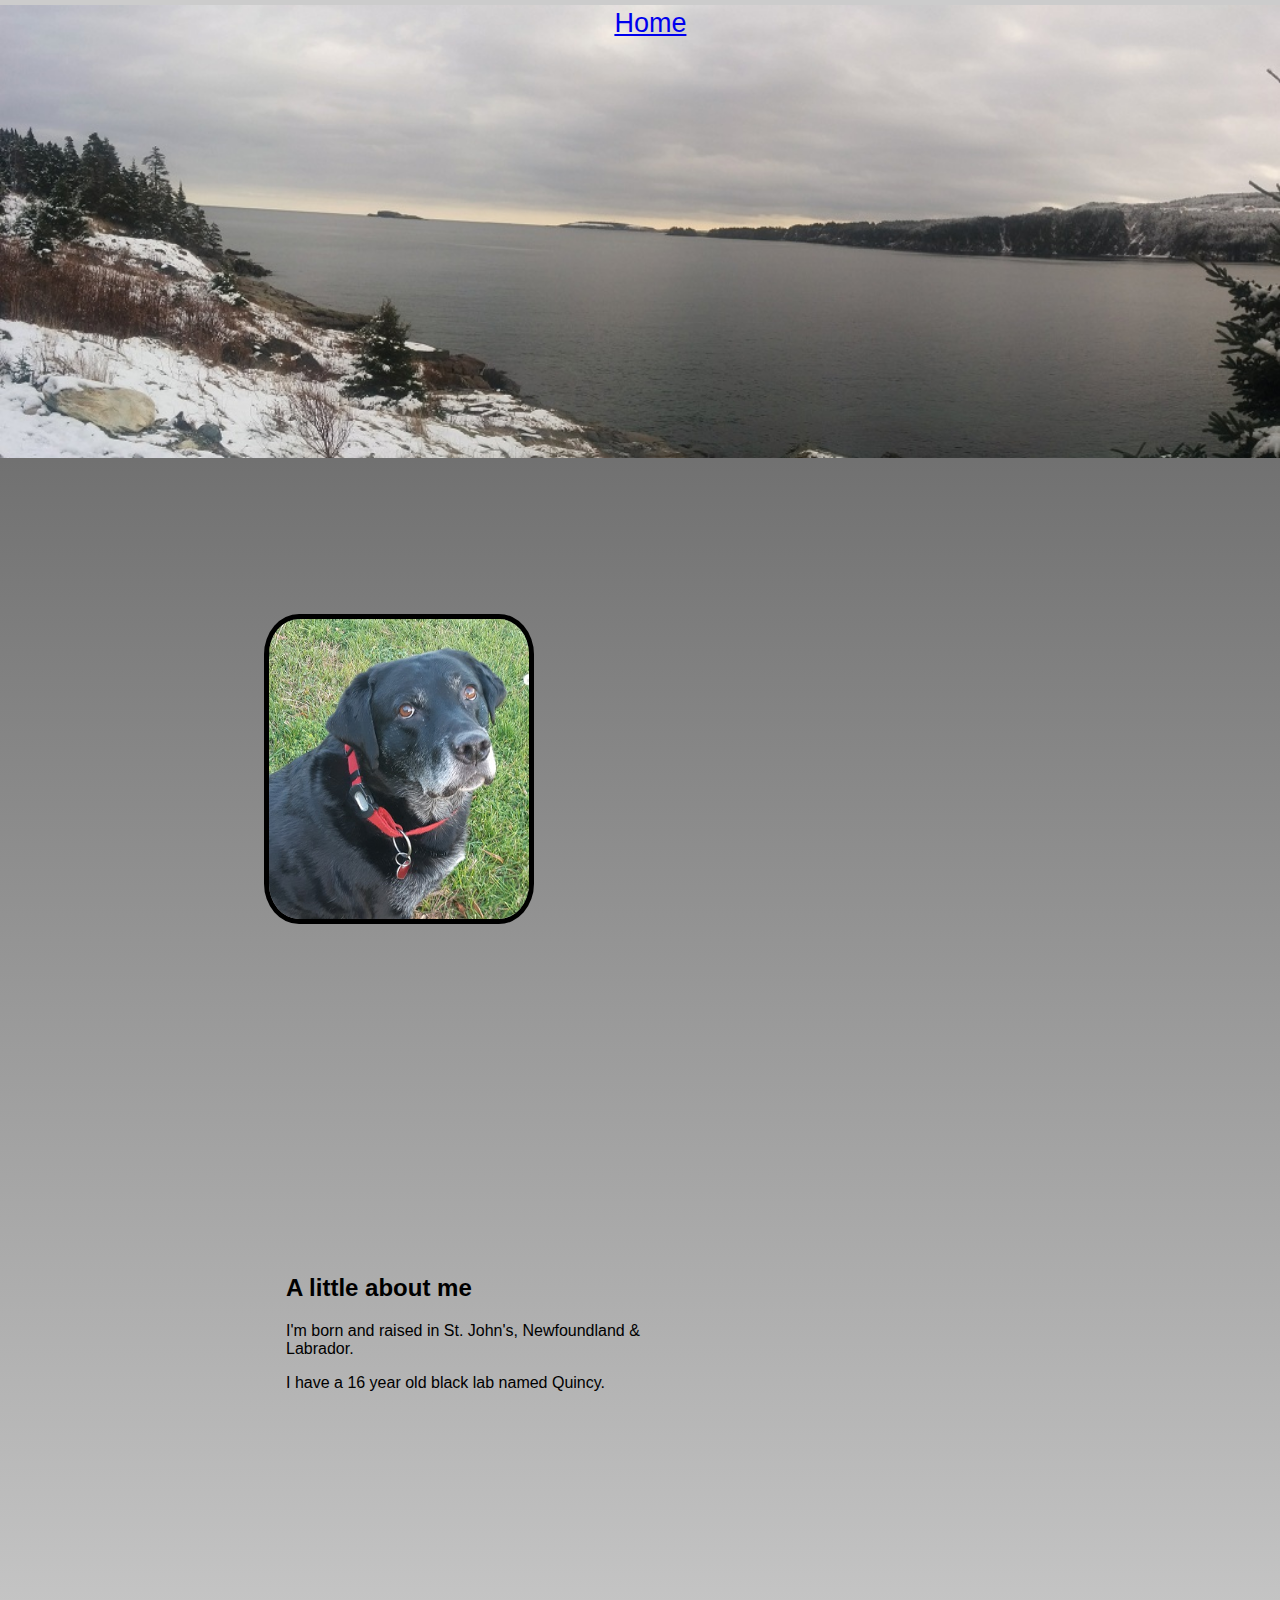
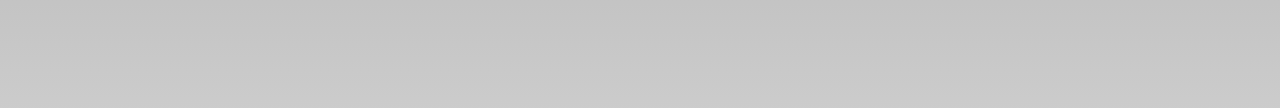
==== about.html @ ee264156 "." ====
<html lang="en">
<head>
    <meta charset="UTF-8">
    <meta http-equiv="X-UA-Compatible" content="IE=edge">
    <meta name="viewport" content="width=device-width, initial-scale=1.0">
    <title>Document</title>
    <link rel="stylesheet" href="styles.css">
    <link rel="stylesheet" href="https://cdnjs.cloudflare.com/ajax/libs/font-awesome/6.2.0/css/all.min.css">
</head>
<body>
    <div class="link">
    <a href="index.html">Home</a>
</div>
    <div id="Quincy">
        <img src="img/qdog.jpg" id="img3"/>
    </div>
    <div class="about">
            <h2>A little about me</h2>
            <p>I'm born and raised in St. John's, Newfoundland & Labrador.</p>
            <p>I have a 16 year old black lab named Quincy.</p>
        </div>
    </body>
</html>
---- styles.css ----
.link{
    font-size: 27px;
    text-align: center;
    border-top: #b8b8b8;
    position: absolute;
    top: 8px;
    left: 48%;
  }
  body {
    padding: 10%;
    background: #cccccc;
    font-family: Arial, Helvetica, sans-serif;
    padding: 20%;
    background-image: url('img/calvert.jpg'), linear-gradient(to top, rgba(255,0,0,0), rgb(80, 80, 80));
    background-repeat: no-repeat;
    background-position: center 5px; 
    background-size: 100%;
  }
  #img2 {  
    border: 5px solid rgb(0, 0, 0);
    border-radius: 13%;  
    max-height: 300px;
    max-width: 300px;
  } 
  #img3 {  
    margin-top: 350px;
    border: 5px solid rgb(0, 0, 0);
    border-radius: 13%;  
    max-height: 300px;
    max-width: 300px;
    float: left;
  }
  .container {
    margin: 0 auto;
    max-width: 70rem;
    width: 80%;
    padding-left: 2rem;
    padding-right: 2rem;
    
  }
  .center {
    margin-left: auto;
    margin-right: auto;
    max-height: 30px;
    max-width: 30px;
  }
  .intro {
    text-align: center;
    margin-left: auto;
    margin-right: auto;
    width: 25em;
  }
  .about{
    float: right;
    padding-top: 330px;
    padding-right: 330px;
    width: 25em;
    padding-bottom: 300px;
  }
  h1{
    font-size: 40px;
    color:rgb(7, 10, 31);
    text-align:center;
    padding-top: 40px;
  }
  li{
    list-style: none;
    margin: 10px 30px;
    display: inline-block;
    font-size: 20px;
    padding: 20px 20px;
    color: rgb(0, 0, 0);
    border: 1px solid rgb(0, 0, 0);
    border-radius : 50%;
    transition: .5s;
  }
  .wrapper{    
    text-align: center;
  }
  .media{
    padding-right: 23px;
  }
  li:hover {
    color: #6e0000;
    border: 1px solid #810000;
    transition: .5s;
  }
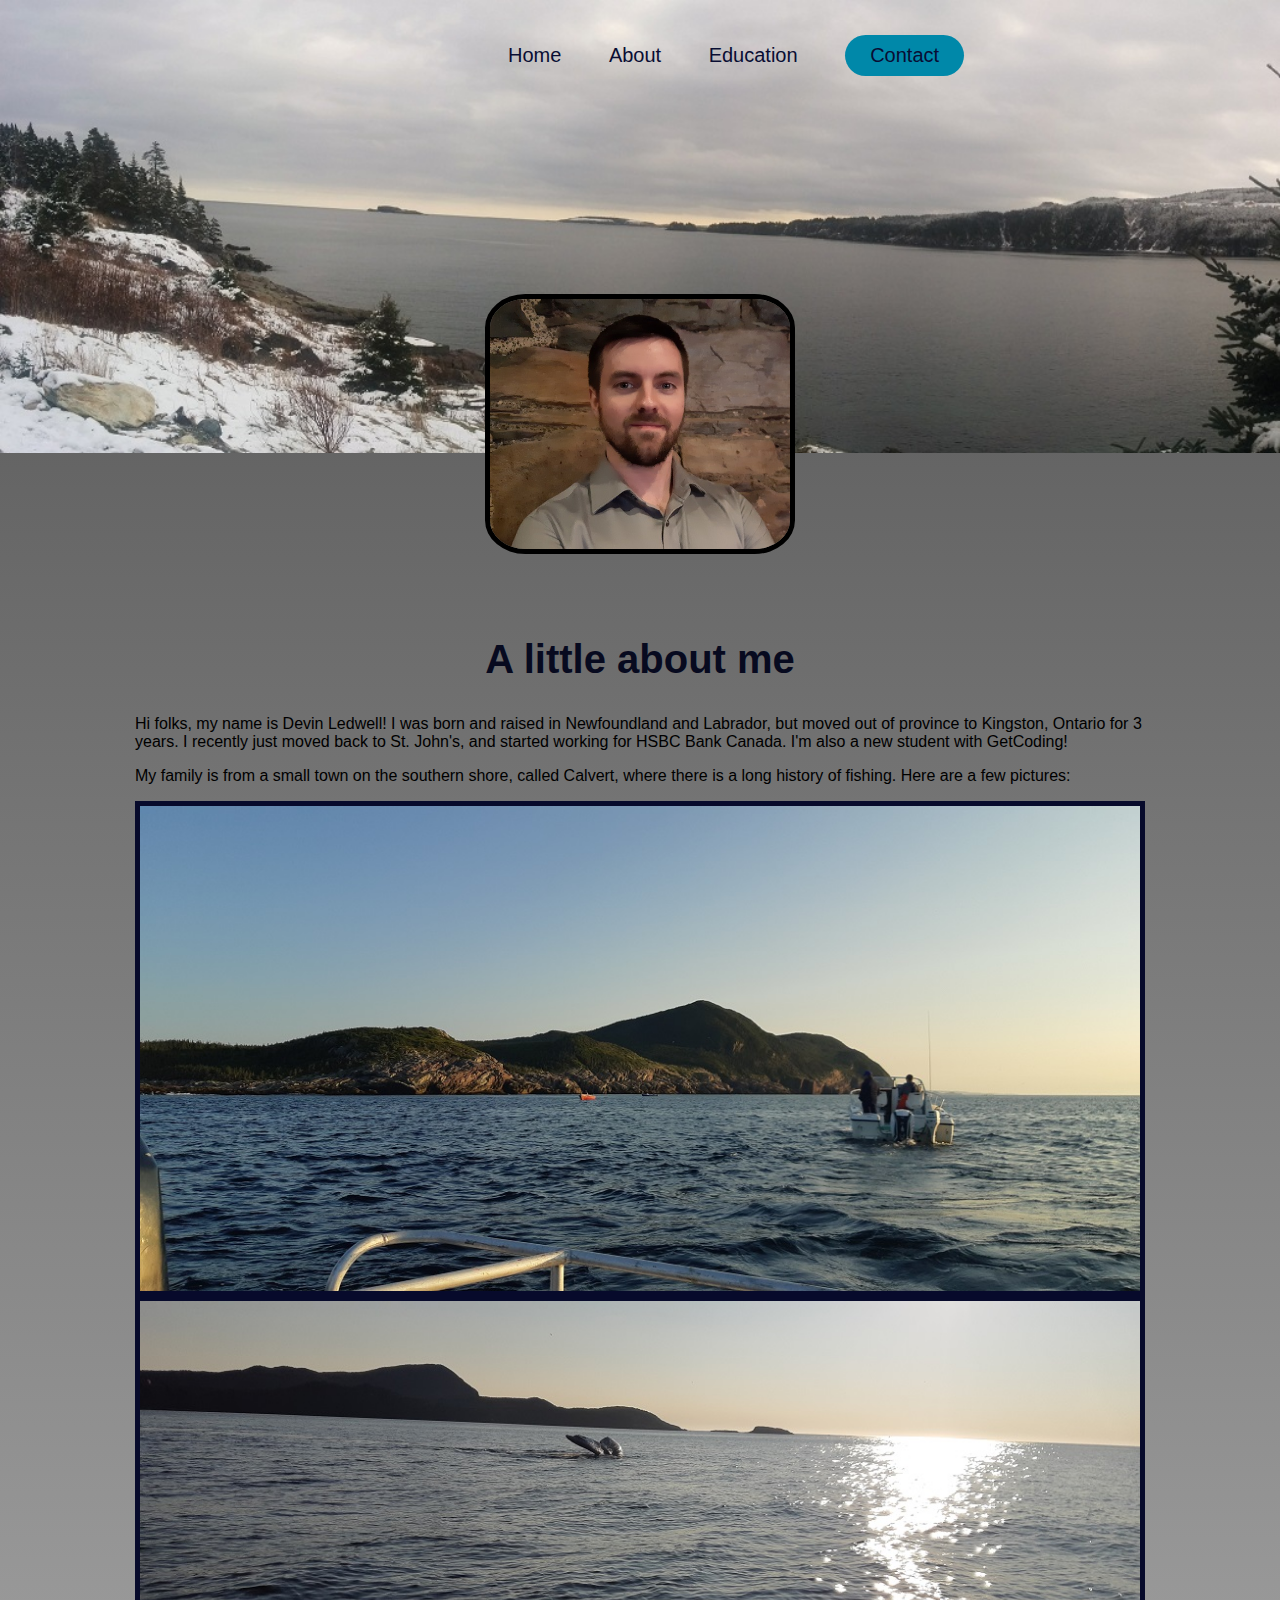
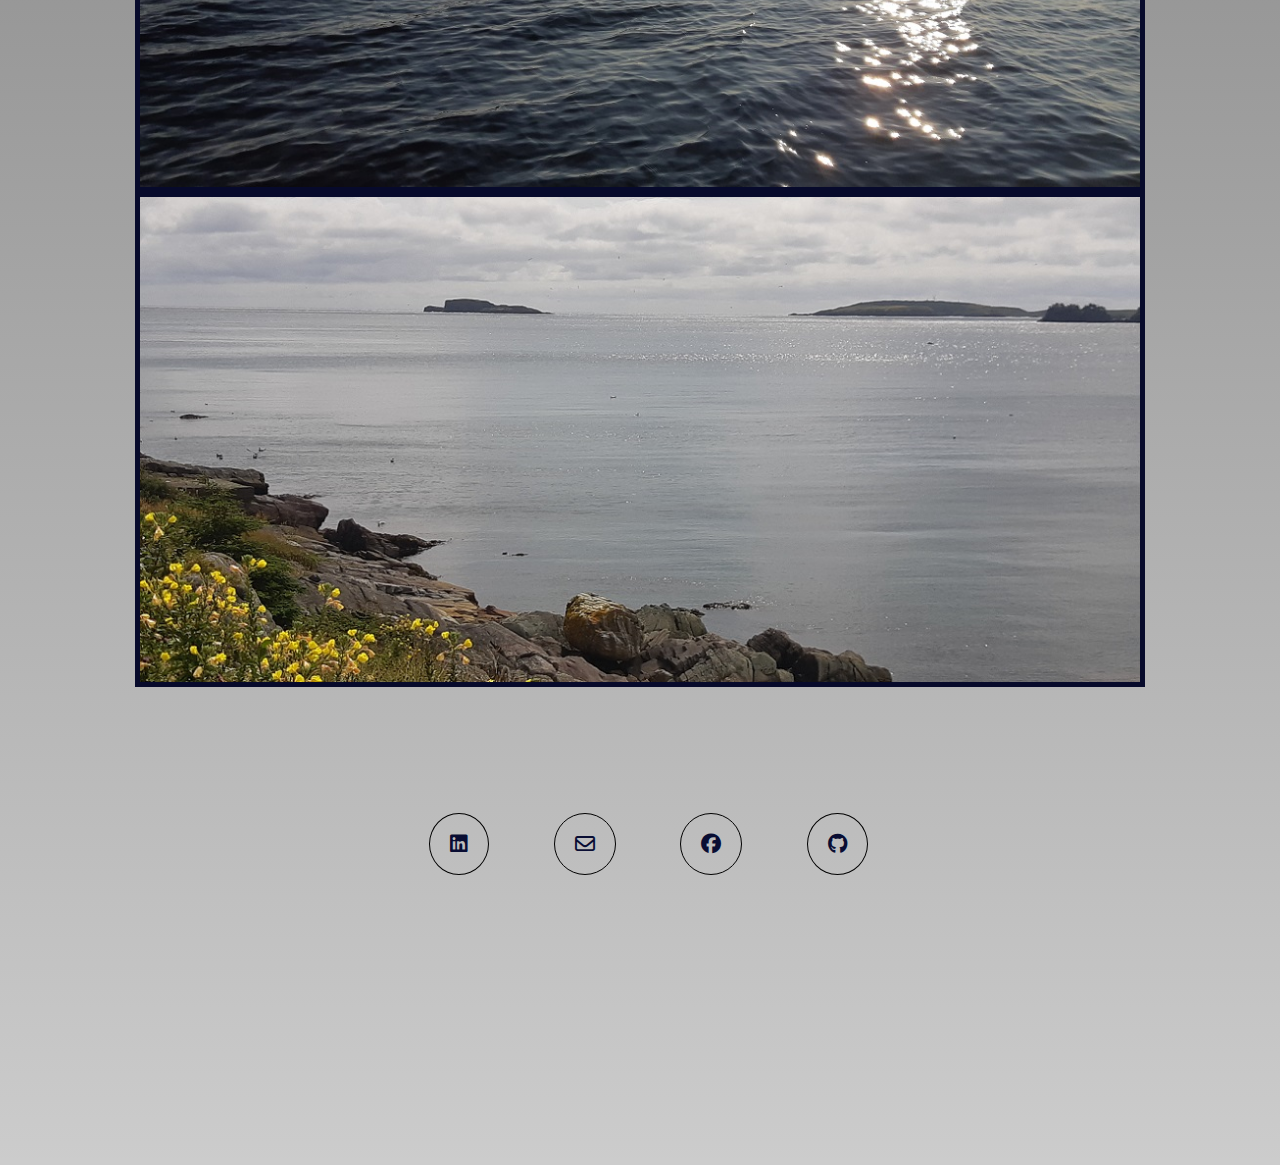
==== commit 2c276431: "." ====
--- a/about.html
+++ b/about.html
@@ -7,17 +7,40 @@
     <link rel="stylesheet" href="styles.css">
     <link rel="stylesheet" href="https://cdnjs.cloudflare.com/ajax/libs/font-awesome/6.2.0/css/all.min.css">
 </head>
-<body>
-    <div class="link">
-    <a href="index.html">Home</a>
-</div>
+    <header>
+        <nav>
+            <ul class="nav_links">
+                <li><a href="index.html">Home</a></li>
+                <li><a href="about.html">About</a></li>
+                <li><a href="education.html">Education</a></li>
+                <li><a class="cta" href="mailto:devinledwell@gmail.com?"><button>Contact</button></a></li>
+            </ul>    
+    </nav>
+    </header>
+    </nav>
     <div id="Quincy">
-        <img src="img/qdog.jpg" id="img3"/>
+        <img src="img/self2.jpg" id="img3"/>
+        <div id="Descrip">
+            <article>
+                <h2>A little about me</h2>
+                <p>Hi folks, my name is Devin Ledwell! I was born and raised in Newfoundland and Labrador, but moved out of province to Kingston, Ontario for 3 years.
+                    I recently just moved back to St. John's, and started working for HSBC Bank Canada. I'm also a new student with GetCoding!</p>
+                <p>My family is from a small town on the southern shore, called Calvert, where there is a long history of fishing. Here are a few pictures:</p>
+                <img src="img/calvert2.jpg" id="imgs4"/>
+                <img src="img/calvert3.jpg" id="imgs4"/>
+                <img src="img/calvert1.jpg" id="imgs4"/>
+            </article>
+        </div>
     </div>
-    <div class="about">
-            <h2>A little about me</h2>
-            <p>I'm born and raised in St. John's, Newfoundland & Labrador.</p>
-            <p>I have a 16 year old black lab named Quincy.</p>
+    <div class="wrapper">
+        <div class="media">
+            <ul class="ul_class2">
+                <li><a href="https://ca.linkedin.com/in/devin-ledwell-815330166" target="_blank"><alt="Open LinkedIn" class="center"><i class="fa-brands fa-linkedin"></i></a></li>
+                <li><a href="mailto:devinledwell@gmail.com?"><alt="Open Email" class="center"><i class="fa-regular fa-envelope"></i></a></li>
+                <li><a href="https://www.facebook.com/dledwell"><i class="fa-brands fa-facebook"></i></a></li>
+                <li><a href="https://github.com/DevinLed"><i class="fa-brands fa-github"></i></a></li>
+            </ul> 
         </div>
-    </body>
+    </div>
+</body>
 </html>--- a/styles.css
+++ b/styles.css
@@ -1,19 +1,54 @@
-  .link{
+  .nav_links{
     font-size: 27px;
     text-align: center;
-    border-top: #b8b8b8;
+    border-top: #9e9696;
     position: absolute;
     top: 8px;
-    left: 48%;
+    left: 35%;
+    list-style: none;
+  }
+  .nav_links li{
+    display: inline-block;
+    padding: 0px 20px;
+  }
+  .nav_links li a{
+    transition: all 0.3s ease 0s;
+  } 
+  .nav_links li a:hover{
+    color: #7ca3ad
+  }
+  .nav_links li, a, button{
+      align-items: center;
+      font-size: 20px;
+      font-weight: 500;
+      color: #090d33;
+      text-decoration: none;
+  }
+  button {
+    margin-right: auto;
+    padding: 9px 25px;
+    background-color: rgba(0,136,169,1);
+    border: none;
+    border-radius: 50px;
+    cursor: pointer;
+    transition: all 0.3s ease 0s;
+    
+  }
+  button:hover{
+    color: rgba(0, 31, 169, 0.9)
+  }
+  header{
+    display: flex;
+    justify-content: end;
+    align-items: center;
+    padding: 15px;
   }
   body {
-    padding: 10%;
     background: #cccccc;
     font-family: Arial, Helvetica, sans-serif;
     padding: 20%;
     background-image: url('img/calvert.jpg'), linear-gradient(to top, rgba(255,0,0,0), rgb(80, 80, 80));
     background-repeat: no-repeat;
-    background-position: center 5px; 
     background-size: 100%;
   }
   #img2 {  
@@ -22,13 +57,11 @@
     max-height: 300px;
     max-width: 300px;
   } 
-  #img3 {  
-    margin-top: 350px;
+  #img3 { 
     border: 5px solid rgb(0, 0, 0);
     border-radius: 13%;  
     max-height: 300px;
     max-width: 300px;
-    float: left;
   }
   .container {
     margin: 0 auto;
@@ -50,12 +83,35 @@
     margin-right: auto;
     width: 25em;
   }
-  .about{
-    float: right;
-    padding-top: 330px;
-    padding-right: 330px;
-    width: 25em;
-    padding-bottom: 300px;
+  #Quincy{
+    display:flex;
+    flex-direction: column;
+    align-items: center;
+    text-align: left;
+  }
+  #Descrip{
+    padding-top: 50px;
+  }
+  #imgs4{
+    image-resolution: 100%;
+    height: auto; 
+    width: auto; 
+    border: 5px solid rgb(7, 10, 43);
+    max-height: 1000px;
+    max-width: 1000px;
+  }
+  #imgs5{
+    position:relative;
+    image-resolution: 100%;
+    height: auto; 
+    width: auto; 
+    border: 5px solid rgb(7, 10, 43);
+    max-height: 1000px;
+    max-width: 1000px;
+  }
+  .Educ{
+    padding-top: 15rem;
+    text-align: center;
   }
   h1{
     font-size: 40px;
@@ -63,7 +119,12 @@
     text-align:center;
     padding-top: 40px;
   }
-  li{
+  h2{
+    font-size: 40px;
+    color:rgb(7, 10, 31);
+    text-align: center;
+  }
+  .ul_class2 li{
     list-style: none;
     margin: 10px 30px;
     display: inline-block;
@@ -76,11 +137,14 @@
   }
   .wrapper{    
     text-align: center;
+    padding-top: 100px;
+    bottom: 0;
   }
   .media{
     padding-right: 23px;
+    bottom: 0;
   }
-  li:hover {
+  .ul_class2 li:hover {
     color: #6e0000;
     border: 1px solid #810000;
     transition: .5s;
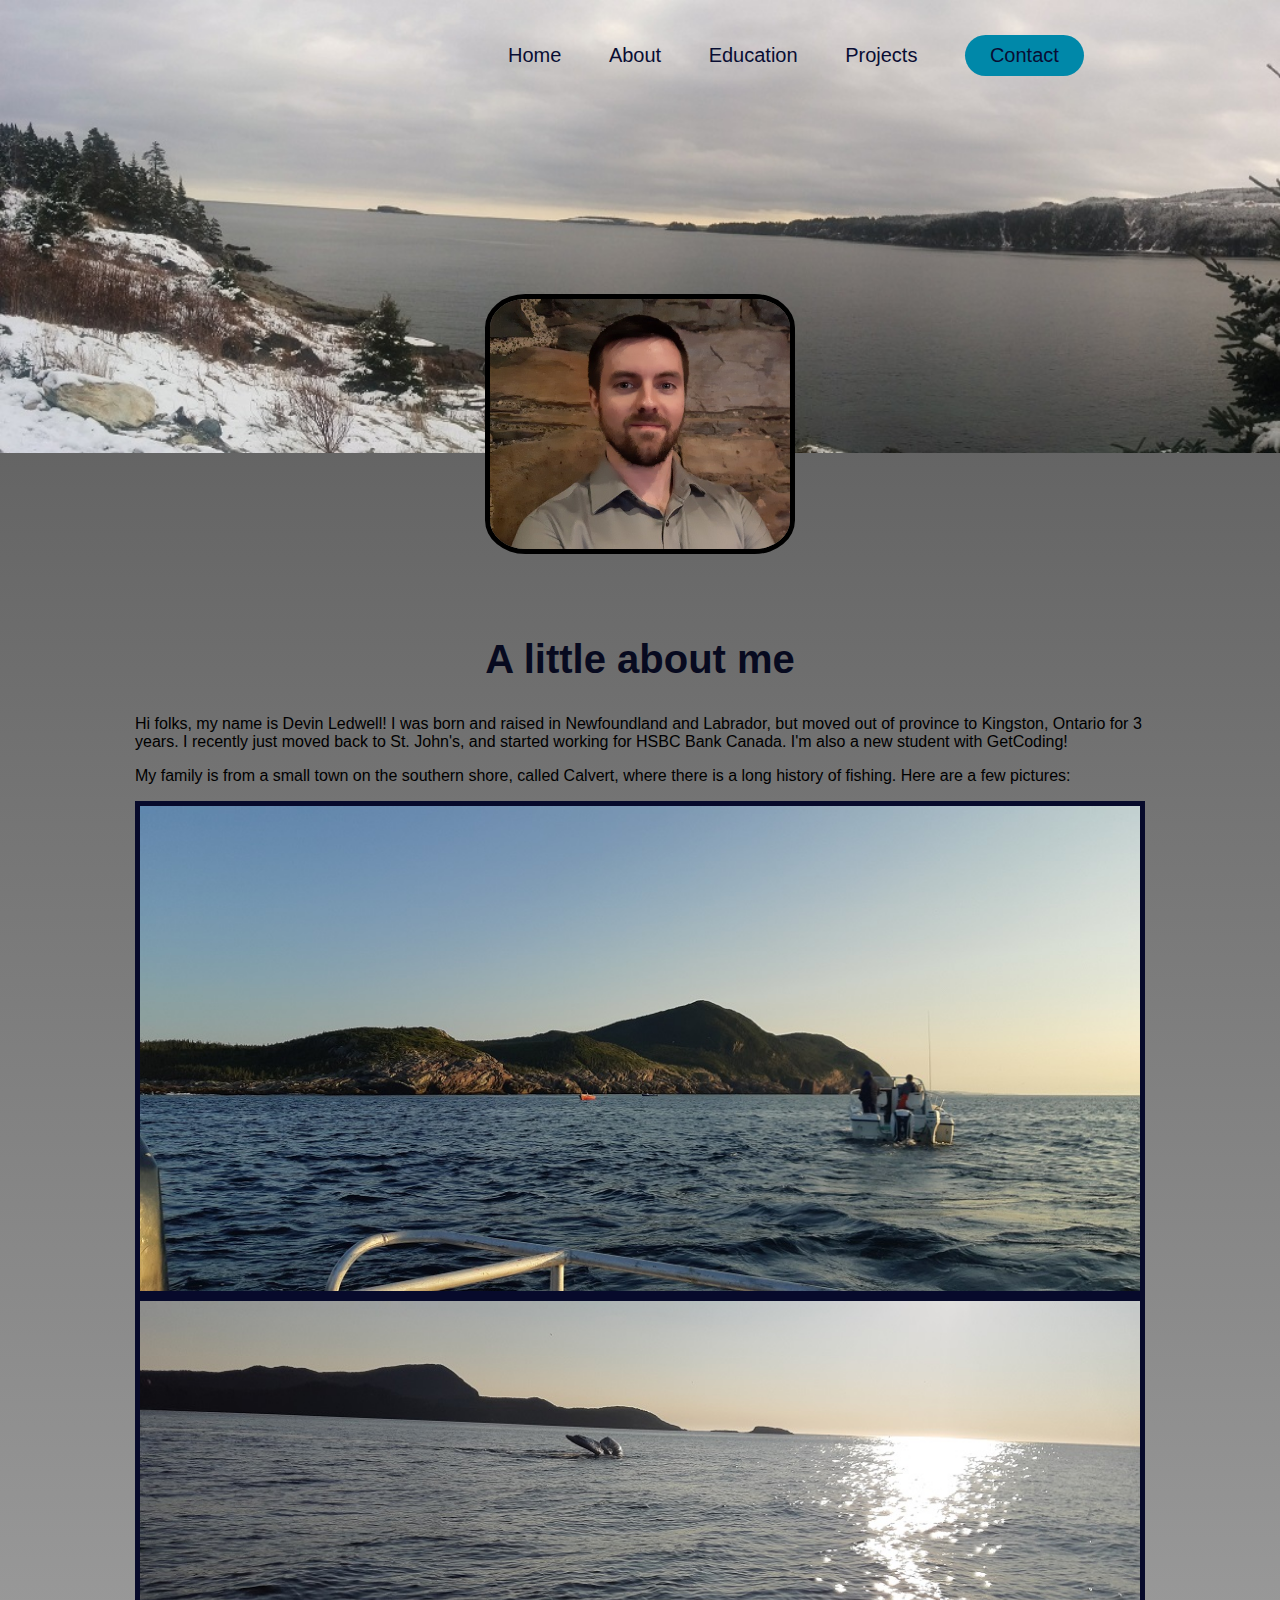
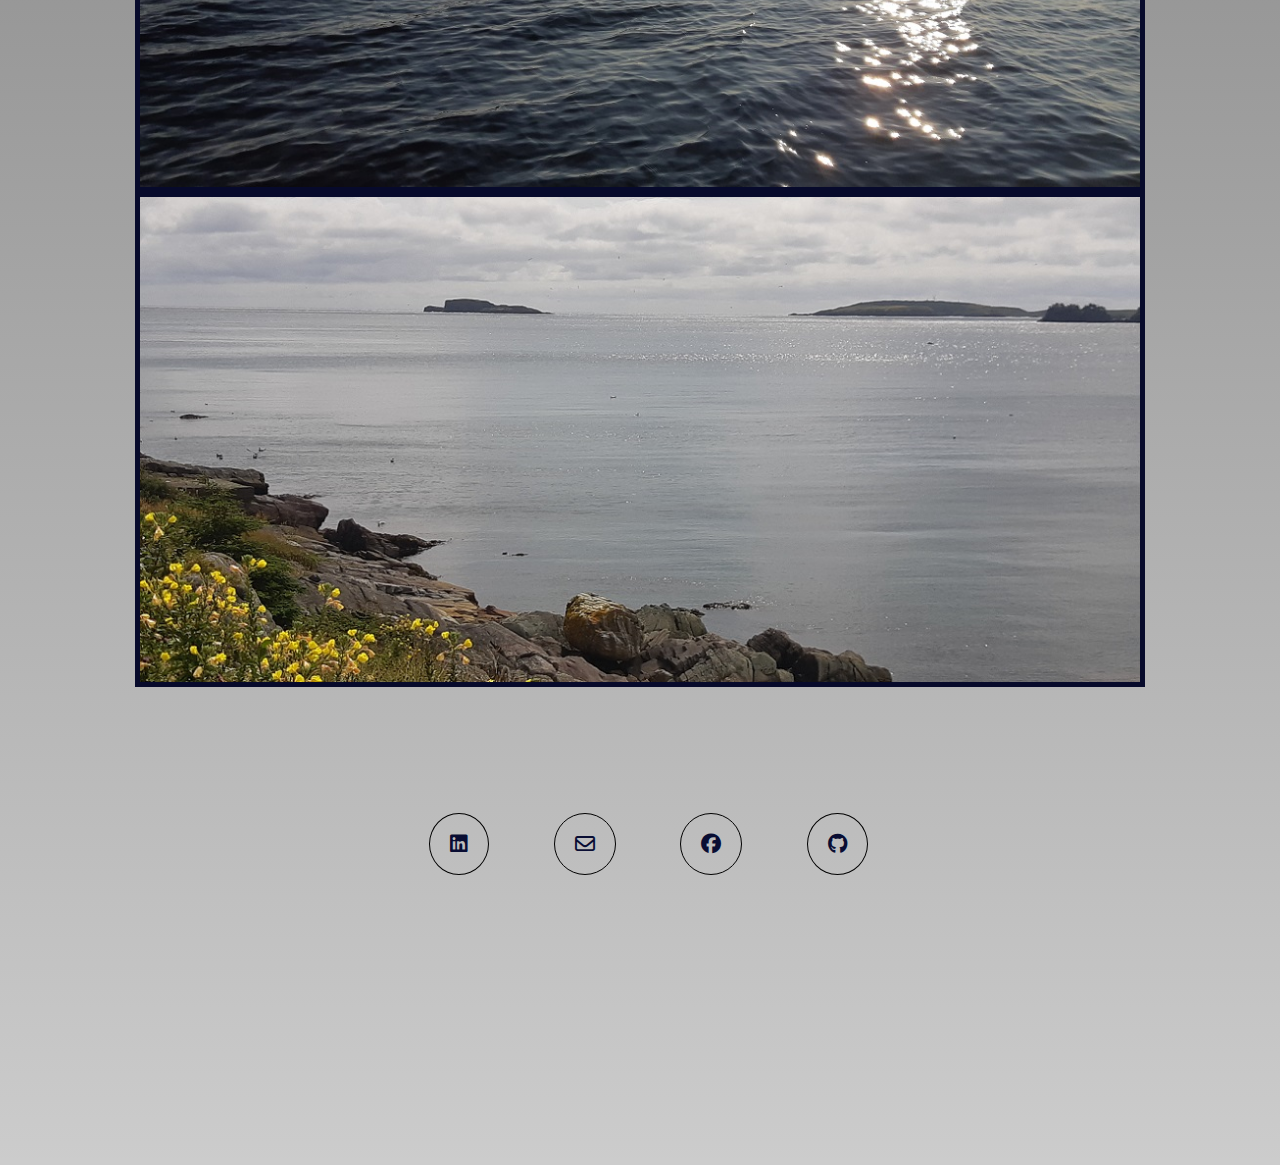
==== commit 2e5e61f6: "styling" ====
--- a/about.html
+++ b/about.html
@@ -13,6 +13,7 @@
                 <li><a href="index.html">Home</a></li>
                 <li><a href="about.html">About</a></li>
                 <li><a href="education.html">Education</a></li>
+                <li><a href="projects.html">Projects</a></li>
                 <li><a class="cta" href="mailto:devinledwell@gmail.com?"><button>Contact</button></a></li>
             </ul>    
     </nav>
--- a/styles.css
+++ b/styles.css
@@ -109,6 +109,12 @@
     max-height: 1000px;
     max-width: 1000px;
   }
+  #img6 {  
+    border: 7px solid rgb(0, 0, 0);
+    border-radius: 60%;  
+    max-height: 300px;
+    max-width: 300px;
+  } 
   .Educ{
     padding-top: 15rem;
     text-align: center;
@@ -149,3 +155,6 @@
     border: 1px solid #810000;
     transition: .5s;
   }
+  .Projects{
+    text-align: center;
+  }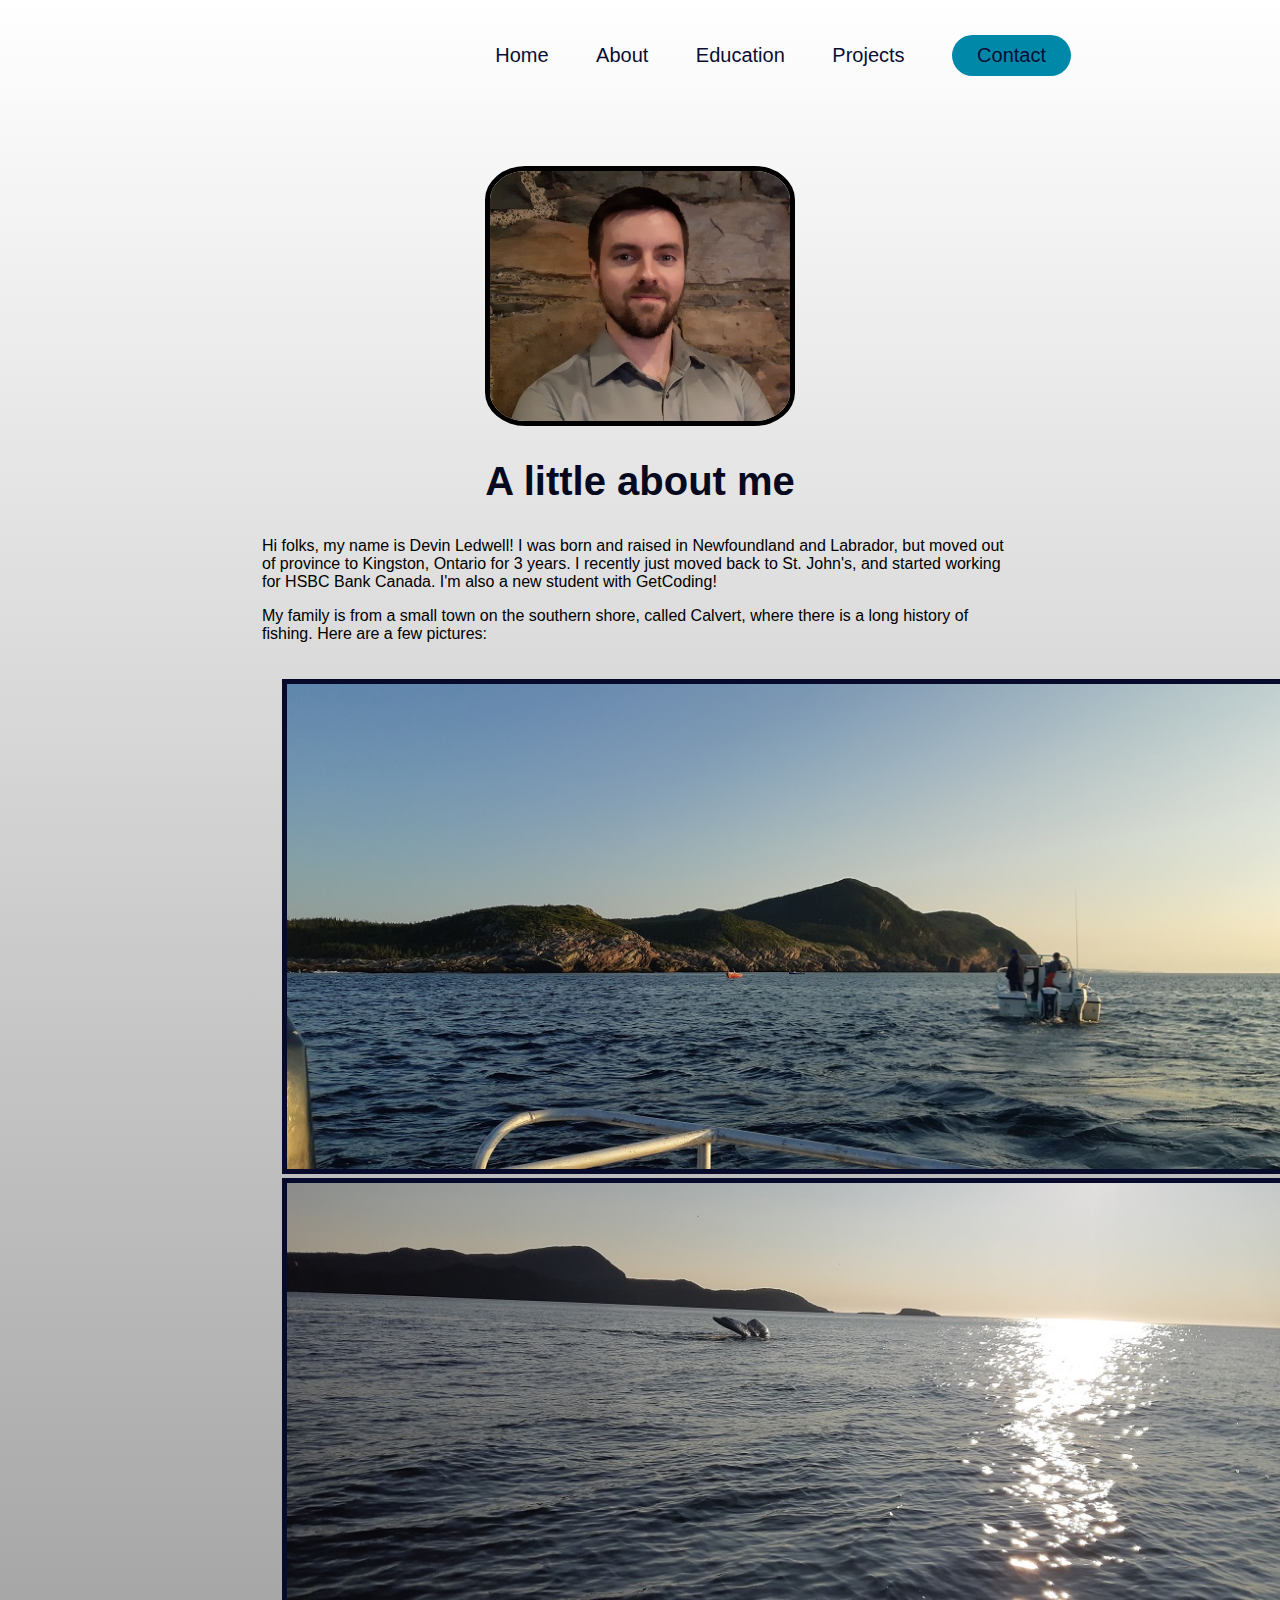
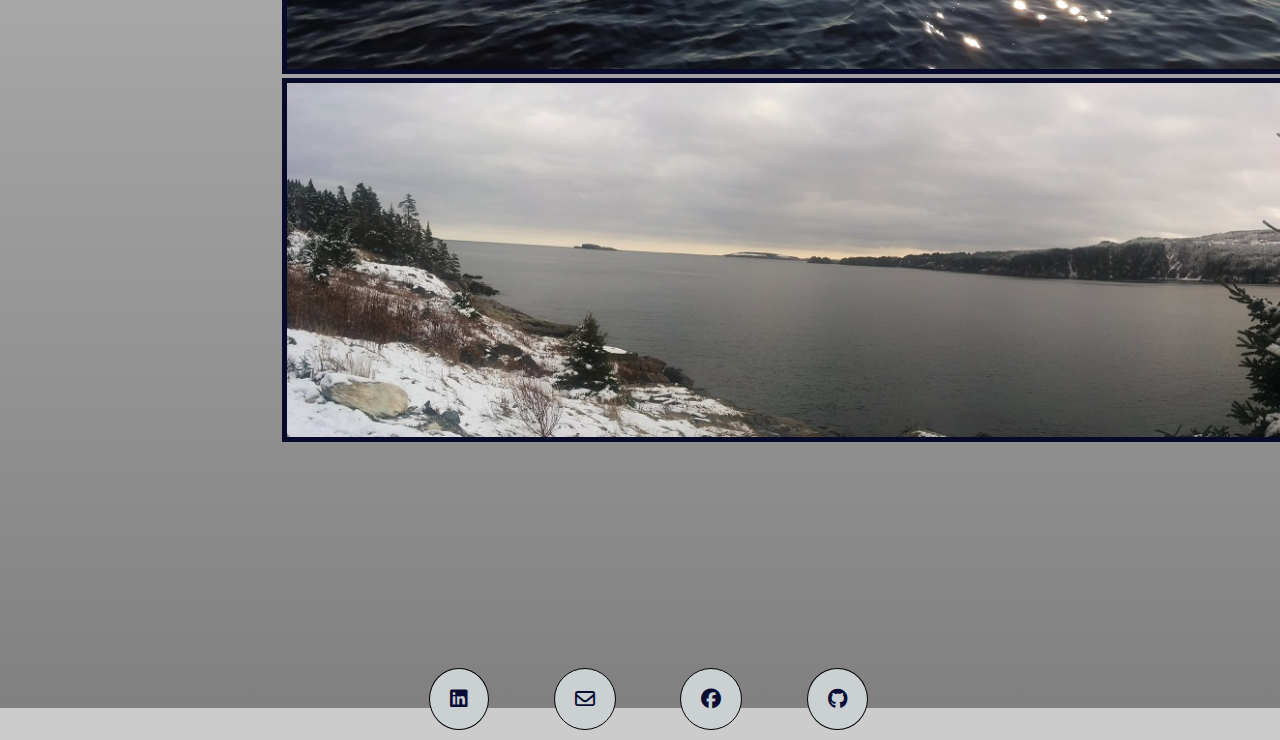
==== commit e7d9a354: "styling" ====
--- a/about.html
+++ b/about.html
@@ -7,6 +7,7 @@
     <link rel="stylesheet" href="styles.css">
     <link rel="stylesheet" href="https://cdnjs.cloudflare.com/ajax/libs/font-awesome/6.2.0/css/all.min.css">
 </head>
+<body>
     <header>
         <nav>
             <ul class="nav_links">
@@ -16,32 +17,39 @@
                 <li><a href="projects.html">Projects</a></li>
                 <li><a class="cta" href="mailto:devinledwell@gmail.com?"><button>Contact</button></a></li>
             </ul>    
-    </nav>
+        </nav>
     </header>
-    </nav>
-    <div id="Quincy">
-        <img src="img/self2.jpg" id="img3"/>
-        <div id="Descrip">
-            <article>
-                <h2>A little about me</h2>
-                <p>Hi folks, my name is Devin Ledwell! I was born and raised in Newfoundland and Labrador, but moved out of province to Kingston, Ontario for 3 years.
+    <main>
+        <div id="Self">
+            <img src="img/self2.jpg" id="img3"/>
+            <div class="Descrip">
+                <article>
+                    <h2>A little about me</h2>
+                    <p>Hi folks, my name is Devin Ledwell! I was born and raised in Newfoundland and Labrador, but moved out of province to Kingston, Ontario for 3 years.
                     I recently just moved back to St. John's, and started working for HSBC Bank Canada. I'm also a new student with GetCoding!</p>
-                <p>My family is from a small town on the southern shore, called Calvert, where there is a long history of fishing. Here are a few pictures:</p>
-                <img src="img/calvert2.jpg" id="imgs4"/>
-                <img src="img/calvert3.jpg" id="imgs4"/>
-                <img src="img/calvert1.jpg" id="imgs4"/>
-            </article>
+                    <p>My family is from a small town on the southern shore, called Calvert, where there is a long history of fishing. Here are a few pictures:</p>
+                    <div id="Calvert">
+                        <ul class ="photos">
+                            <li><img src="img/calvert2.jpg" id="imgs4"/></li>
+                            <li><img src="img/calvert3.jpg" id="imgs4"/></li>
+                            <li><img src="img/calvert.jpg" id="imgs4"/></li>
+                        </ul>
+                    </div>
+                </article>
+            </div>
         </div>
-    </div>
-    <div class="wrapper">
-        <div class="media">
-            <ul class="ul_class2">
-                <li><a href="https://ca.linkedin.com/in/devin-ledwell-815330166" target="_blank"><alt="Open LinkedIn" class="center"><i class="fa-brands fa-linkedin"></i></a></li>
-                <li><a href="mailto:devinledwell@gmail.com?"><alt="Open Email" class="center"><i class="fa-regular fa-envelope"></i></a></li>
-                <li><a href="https://www.facebook.com/dledwell"><i class="fa-brands fa-facebook"></i></a></li>
-                <li><a href="https://github.com/DevinLed"><i class="fa-brands fa-github"></i></a></li>
-            </ul> 
+    </main>
+    <footer>
+        <div class="wrapper">
+            <div class="media">
+                <ul class="ul_class2">
+                    <li><a href="https://ca.linkedin.com/in/devin-ledwell-815330166" target="_blank"><alt="Open LinkedIn" class="center"><i class="fa-brands fa-linkedin"></i></a></li>
+                    <li><a href="mailto:devinledwell@gmail.com?"><alt="Open Email" class="center"><i class="fa-regular fa-envelope"></i></a></li>
+                    <li><a href="https://www.facebook.com/dledwell"><i class="fa-brands fa-facebook"></i></a></li>
+                    <li><a href="https://github.com/DevinLed"><i class="fa-brands fa-github"></i></a></li>
+                </ul> 
+            </div>
         </div>
-    </div>
+    </footer>
 </body>
 </html>--- a/styles.css
+++ b/styles.css
@@ -1,14 +1,13 @@
   .nav_links{
     font-size: 27px;
-    text-align: center;
     border-top: #9e9696;
     position: absolute;
     top: 8px;
-    left: 35%;
+    left: 34%;
     list-style: none;
   }
   .nav_links li{
-    display: inline-block;
+    display: inline;
     padding: 0px 20px;
   }
   .nav_links li a{
@@ -46,10 +45,13 @@
   body {
     background: #cccccc;
     font-family: Arial, Helvetica, sans-serif;
-    padding: 20%;
-    background-image: url('img/calvert.jpg'), linear-gradient(to top, rgba(255,0,0,0), rgb(80, 80, 80));
+    padding: 10%;
+    background-image: linear-gradient(to top, grey, white);
     background-repeat: no-repeat;
-    background-size: 100%;
+    background-size:contain;
+    display:flex; 
+    flex-direction:column;
+    min-height: 65vh;
   }
   #img2 {  
     border: 5px solid rgb(0, 0, 0);
@@ -64,12 +66,7 @@
     max-width: 300px;
   }
   .container {
-    margin: 0 auto;
-    max-width: 70rem;
-    width: 80%;
-    padding-left: 2rem;
-    padding-right: 2rem;
-    
+    align-items: center; 
   }
   .center {
     margin-left: auto;
@@ -83,14 +80,16 @@
     margin-right: auto;
     width: 25em;
   }
-  #Quincy{
+  #Self{
     display:flex;
     flex-direction: column;
     align-items: center;
-    text-align: left;
   }
-  #Descrip{
-    padding-top: 50px;
+  .Descrip{
+    width:75%;
+  }
+  #Calvert{
+    text-align: center;
   }
   #imgs4{
     image-resolution: 100%;
@@ -116,7 +115,6 @@
     max-width: 300px;
   } 
   .Educ{
-    padding-top: 15rem;
     text-align: center;
   }
   h1{
@@ -130,7 +128,12 @@
     color:rgb(7, 10, 31);
     text-align: center;
   }
+  .photos{
+    list-style:none;
+    padding:20px;
+  }
   .ul_class2 li{
+    background-color: rgb(203, 209, 211);
     list-style: none;
     margin: 10px 30px;
     display: inline-block;
@@ -141,14 +144,12 @@
     border-radius : 50%;
     transition: .5s;
   }
-  .wrapper{    
+  .wrapper{
     text-align: center;
-    padding-top: 100px;
-    bottom: 0;
+    padding-top: 160px;
   }
   .media{
     padding-right: 23px;
-    bottom: 0;
   }
   .ul_class2 li:hover {
     color: #6e0000;
@@ -157,4 +158,10 @@
   }
   .Projects{
     text-align: center;
+  }
+  main{
+    flex-grow: 1;
+  }
+  footer{
+    height: 90px;
   }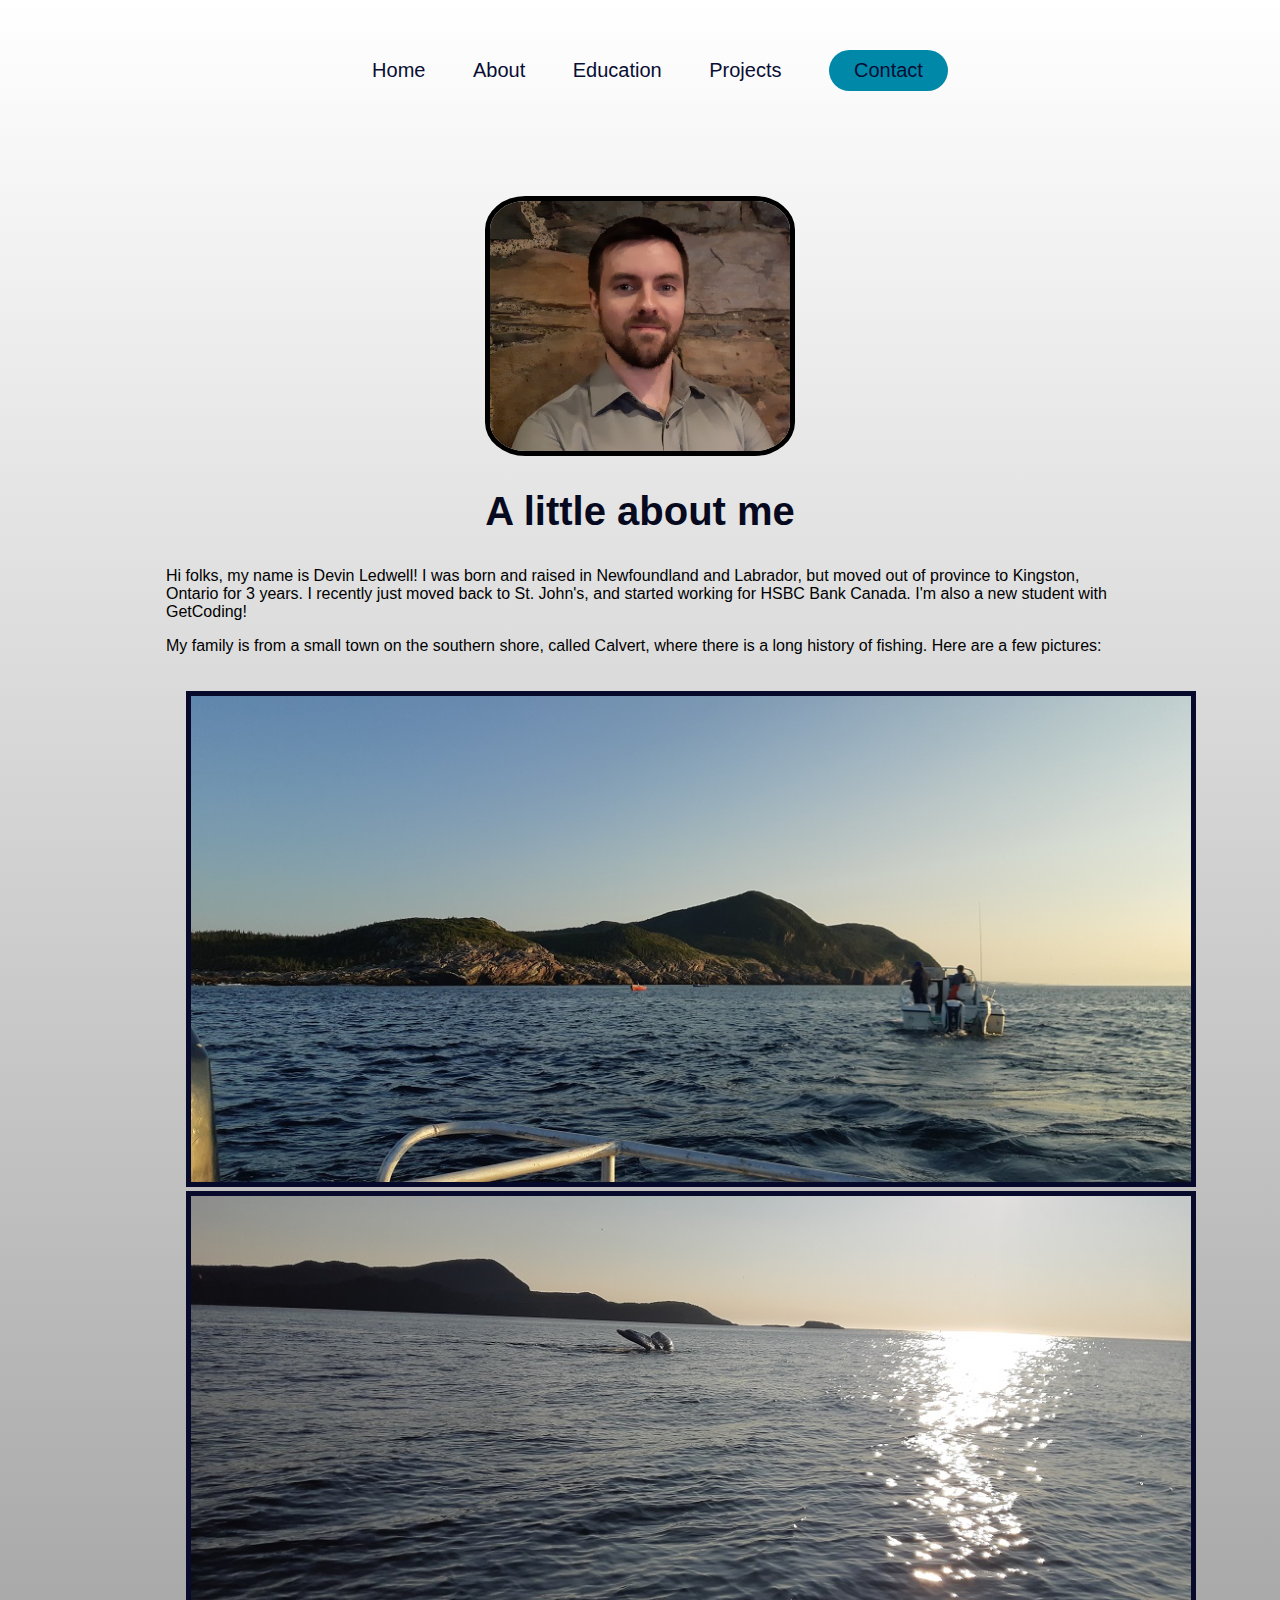
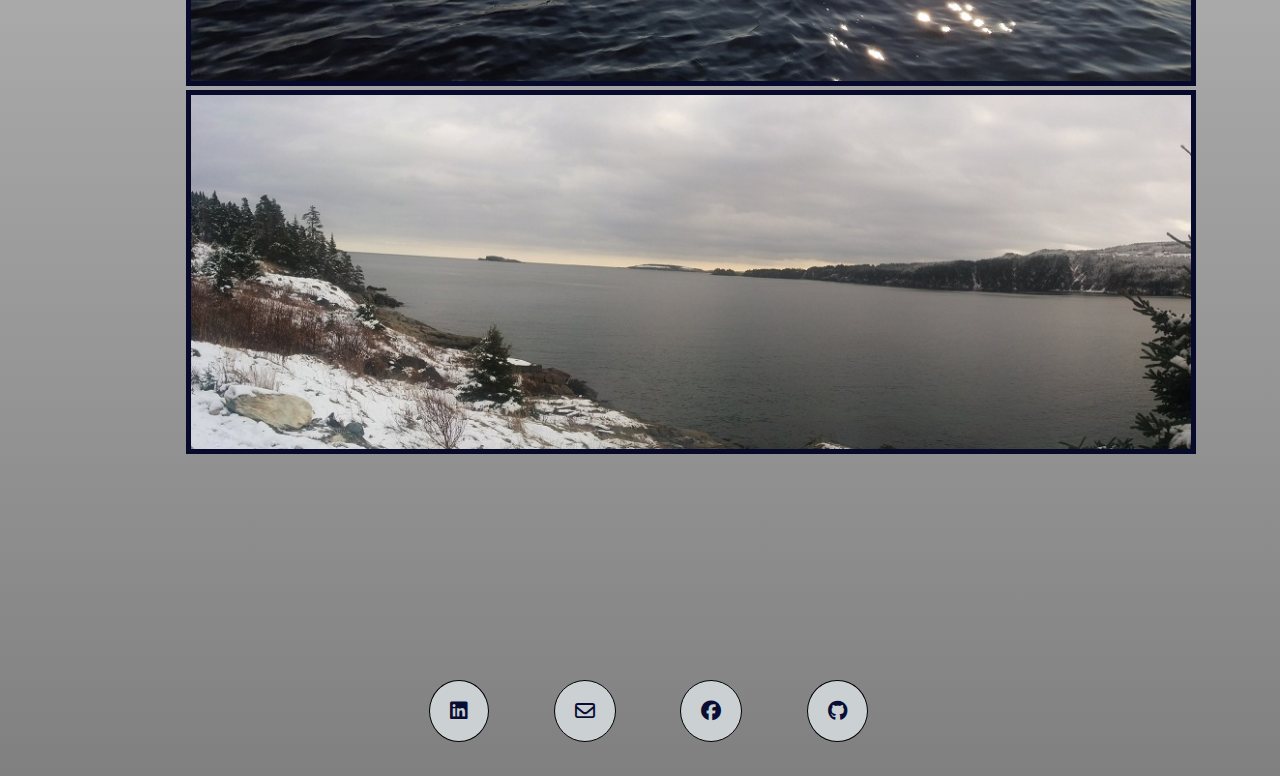
==== commit a6da5048: "styling" ====
--- a/about.html
+++ b/about.html
@@ -9,7 +9,7 @@
 </head>
 <body>
     <header>
-        <nav>
+        <nav class="nav_width">
             <ul class="nav_links">
                 <li><a href="index.html">Home</a></li>
                 <li><a href="about.html">About</a></li>
--- a/styles.css
+++ b/styles.css
@@ -1,10 +1,12 @@
+  .nav_width{
+    width: 100%;
+  }
   .nav_links{
     font-size: 27px;
     border-top: #9e9696;
-    position: absolute;
-    top: 8px;
-    left: 34%;
+    text-align: center;
     list-style: none;
+    align-items: center;
   }
   .nav_links li{
     display: inline;
@@ -45,13 +47,12 @@
   body {
     background: #cccccc;
     font-family: Arial, Helvetica, sans-serif;
-    padding: 10%;
     background-image: linear-gradient(to top, grey, white);
     background-repeat: no-repeat;
     background-size:contain;
     display:flex; 
     flex-direction:column;
-    min-height: 65vh;
+    min-height: 80vh;
   }
   #img2 {  
     border: 5px solid rgb(0, 0, 0);
@@ -66,6 +67,7 @@
     max-width: 300px;
   }
   .container {
+    padding-top: 5%;
     align-items: center; 
   }
   .center {
@@ -81,6 +83,7 @@
     width: 25em;
   }
   #Self{
+    padding-top: 5%;
     display:flex;
     flex-direction: column;
     align-items: center;
@@ -115,6 +118,7 @@
     max-width: 300px;
   } 
   .Educ{
+    padding-top: 5%;
     text-align: center;
   }
   h1{
@@ -163,5 +167,5 @@
     flex-grow: 1;
   }
   footer{
-    height: 90px;
+    height: auto;
   }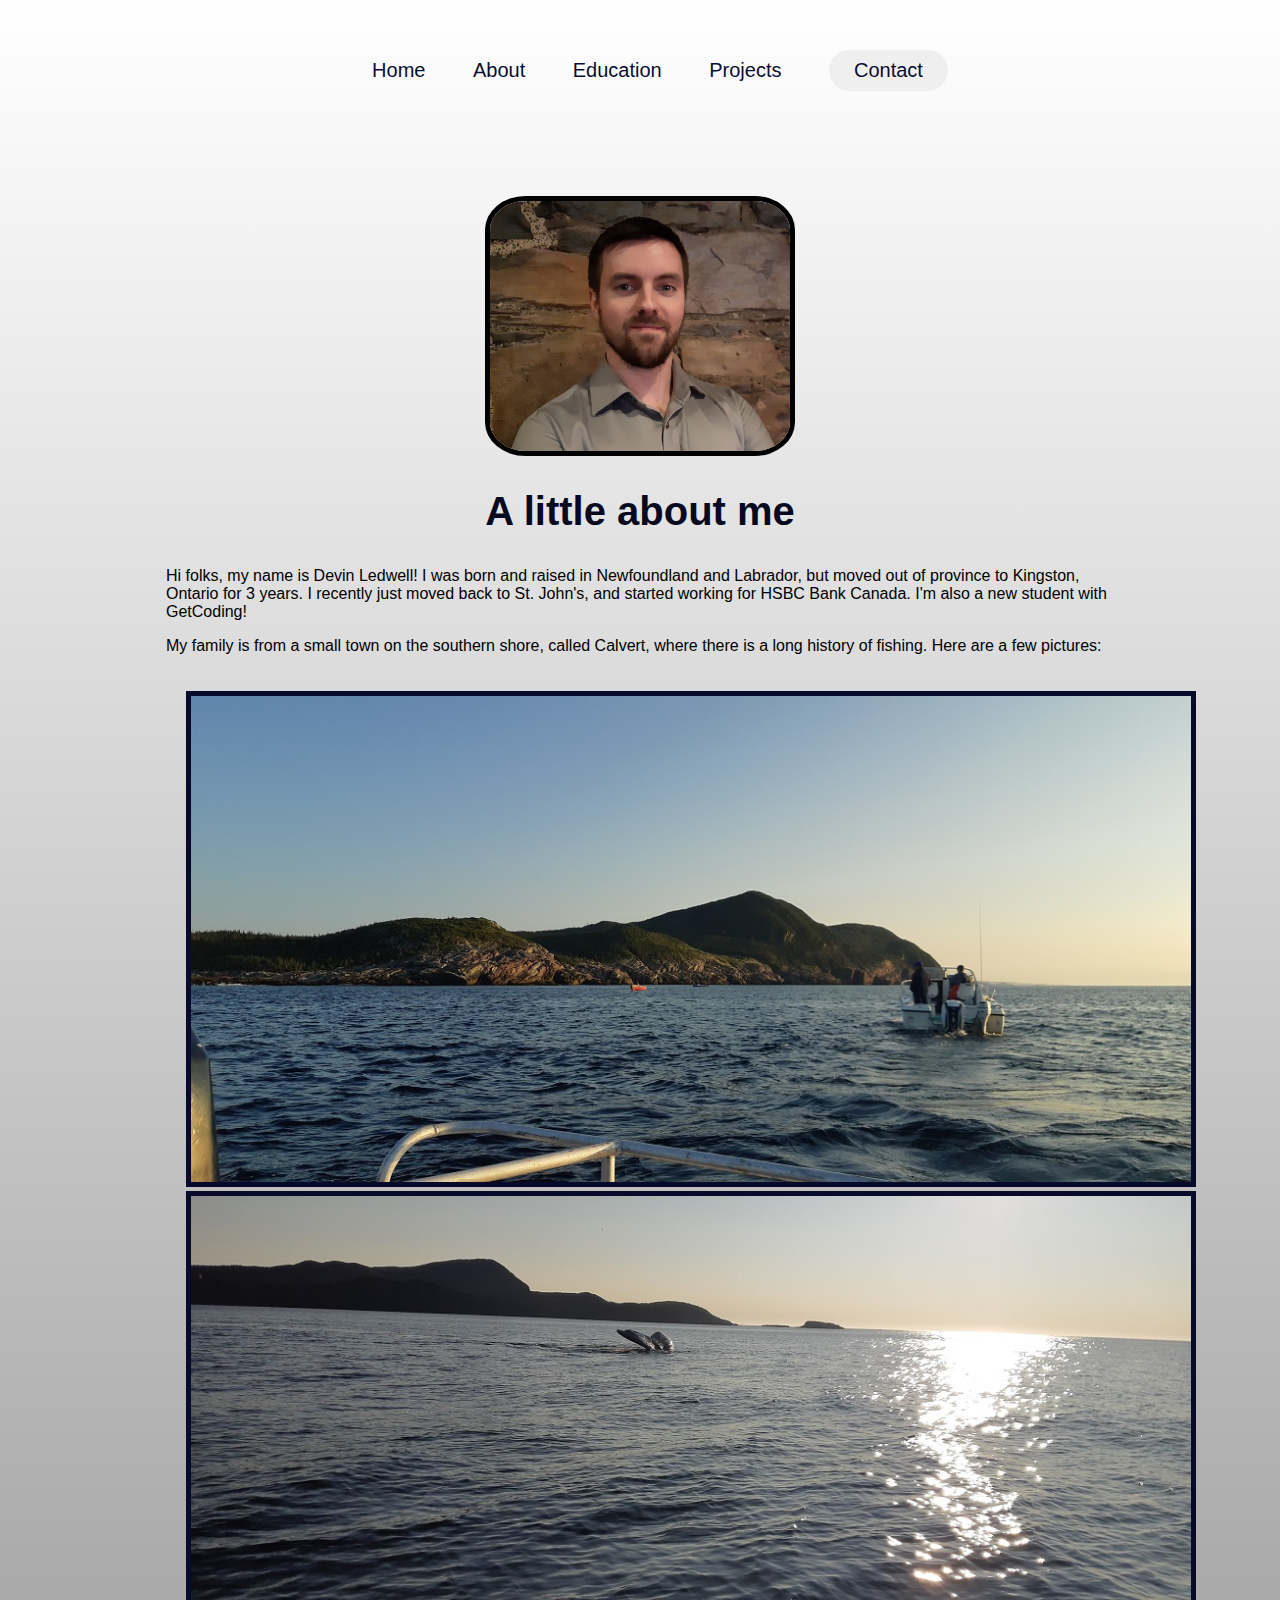
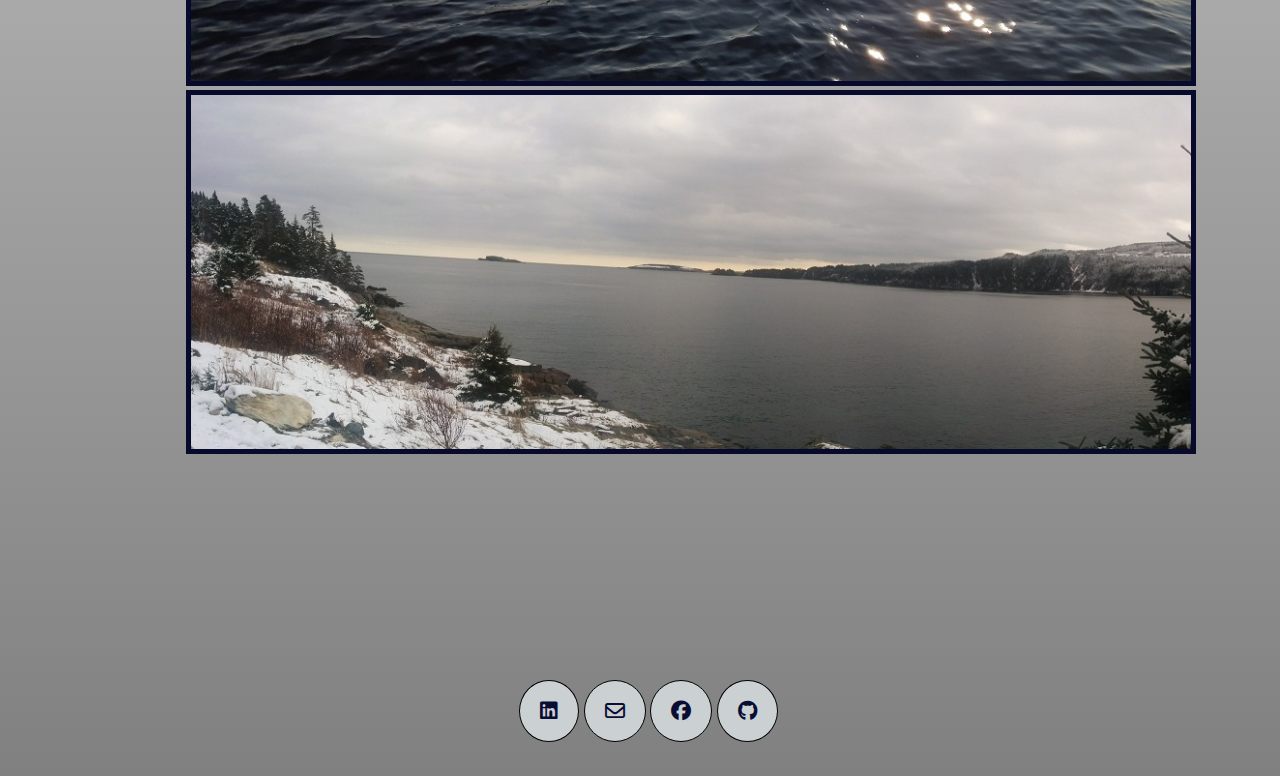
==== commit 083b158e: "styling" ====
--- a/about.html
+++ b/about.html
@@ -9,6 +9,23 @@
 </head>
 <body>
     <header>
+        <div class="menu-wrap">
+            <input type="checkbox" class="toggler">
+            <div class="hamburger"><div></div></div>
+            <div class="menu">
+              <div>
+                <div>
+                  <ul>
+                    <li><a href="index.html">Home</a></li>
+                    <li><a href="about.html">About</a></li>
+                    <li><a href="education.html">Education</a></li>
+                    <li><a href="projects.html">Projects</a></li>
+                    <li><a class="cta" href="mailto:devinledwell@gmail.com?"><button>Contact</button></a></li>
+                  </ul>
+                </div>
+              </div>
+            </div>
+          </div>
         <nav class="nav_width">
             <ul class="nav_links">
                 <li><a href="index.html">Home</a></li>
--- a/styles.css
+++ b/styles.css
@@ -1,171 +1,559 @@
-  .nav_width{
-    width: 100%;
-  }
-  .nav_links{
-    font-size: 27px;
-    border-top: #9e9696;
-    text-align: center;
-    list-style: none;
-    align-items: center;
-  }
-  .nav_links li{
-    display: inline;
-    padding: 0px 20px;
-  }
-  .nav_links li a{
-    transition: all 0.3s ease 0s;
-  } 
-  .nav_links li a:hover{
-    color: #7ca3ad
-  }
-  .nav_links li, a, button{
+@media only screen and (max-width: 768px) {
+:root {
+  --primary-color: rgba(13, 110, 139, 0.75);
+  --overlay-color: rgba(24, 39, 51 , 0.85);
+  --menu-speed: 0.75s;
+}
+
+* {
+  margin: 0;
+  padding: 0;
+  box-sizing: border-box;
+}
+
+body {
+  font-family: 'Roboto', sans-serif;
+  line-height: 1.4;
+}
+
+.container {
+  max-width: 960px;
+  margin: auto;
+  overflow: hidden;
+  padding: 0 0rem;
+}
+
+.showcase {
+  background: var(--primary-color);
+  color: #fff;
+  height: 100vh;
+  position: relative;
+}
+
+.showcase:before {
+  content: '';
+  background: url('https://images.pexels.com/photos/533923/pexels-photo-533923.jpeg?auto=compress&cs=tinysrgb&dpr=2&h=750&w=1260') no-repeat center center/cover;
+  position: absolute;
+  top: 0;
+  left: 0;
+  width: 100%;
+  height: 100%;
+  z-index: -1;
+}
+
+.showcase .showcase-inner {
+  display: flex;
+  flex-direction: column;
+  align-items: center;
+  justify-content: center;
+  text-align: center;
+  height: 100%;
+}
+
+.showcase h1 {
+  font-size: 4rem;
+}
+
+.showcase p {
+  font-size: 1.3rem;
+}
+
+.btn {
+  display: inline-block;
+  border: none;
+  background: var(--primary-color);
+  color: #fff;
+  padding: 0.75rem 1.5rem;
+  margin-top: 1rem;
+  transition: opacity 1s ease-in-out;
+  text-decoration: none;
+}
+
+.btn:hover {
+  opacity: 0.7;
+}
+
+/* MENU STYLES */
+.menu-wrap {
+  position: fixed;
+  top: 0;
+  left: 0;
+  z-index: 1;
+}
+
+.menu-wrap .toggler {
+  position: absolute;
+  top: 0;
+  left: 0;
+  z-index: 2;
+  cursor: pointer;
+  width: 50px;
+  height: 50px;
+  opacity: 0;
+}
+
+.menu-wrap .hamburger {
+  position: absolute;
+  top: 0;
+  left: 0;
+  z-index: 1;
+  width: 60px;
+  height: 60px;
+  padding: 1rem;
+  background: var(--primary-color);
+  display: flex;
+  align-items: center;
+  justify-content: center;
+}
+
+/* Hamburger Line */
+.menu-wrap .hamburger > div {
+  position: relative;
+  flex: none;
+  width: 100%;
+  height: 2px;
+  background: #fff;
+  display: flex;
+  align-items: center;
+  justify-content: center;
+  transition: all 0.4s ease;
+}
+
+/* Hamburger Lines - Top & Bottom */
+.menu-wrap .hamburger > div::before,
+.menu-wrap .hamburger > div::after {
+  content: '';
+  position: absolute;
+  z-index: 1;
+  top: -10px;
+  width: 100%;
+  height: 2px;
+  background: inherit;
+}
+
+/* Moves Line Down */
+.menu-wrap .hamburger > div::after {
+  top: 10px;
+}
+
+/* Toggler Animation */
+.menu-wrap .toggler:checked + .hamburger > div {
+  transform: rotate(135deg);
+}
+
+/* Turns Lines Into X */
+.menu-wrap .toggler:checked + .hamburger > div:before,
+.menu-wrap .toggler:checked + .hamburger > div:after {
+  top: 0;
+  transform: rotate(90deg);
+}
+
+/* Rotate On Hover When Checked */
+.menu-wrap .toggler:checked:hover + .hamburger > div {
+  transform: rotate(225deg);
+}
+
+/* Show Menu */
+.menu-wrap .toggler:checked ~ .menu {
+  visibility: visible;
+}
+
+.menu-wrap .toggler:checked ~ .menu > div {
+  transform: scale(1);
+  transition-duration: var(--menu-speed);
+}
+
+.menu-wrap .toggler:checked ~ .menu > div > div {
+  opacity: 1;
+  transition:  opacity 0.4s ease 0.4s;
+}
+
+.menu-wrap .menu {
+  position: fixed;
+  top: 0;
+  left: 0;
+  width: 100%;
+  height: 100%;
+  visibility: hidden;
+  overflow: hidden;
+  display: flex;
+  align-items: center;
+  justify-content: center;
+}
+
+.menu-wrap .menu > div {
+  background: var(--overlay-color);
+  border-radius: 50%;
+  width: 200vw;
+  height: 200vw;
+  display: flex;
+  flex: none;
+  align-items: center;
+  justify-content: center;
+  transform: scale(0);
+  transition: all 0.4s ease;
+}
+
+.menu-wrap .menu > div > div {
+  text-align: center;
+  max-width: 90vw;
+  max-height: 100vh;
+  opacity: 0;
+  transition: opacity 0.4s ease;
+}
+
+.menu-wrap .menu > div > div > ul > li {
+  list-style: none;
+  color: #fff;
+  font-size: 1.5rem;
+  padding: 1rem;
+}
+
+.menu-wrap .menu > div > div > ul > li > a {
+  color: inherit;
+  text-decoration: none;
+  transition: color 0.4s ease;
+}
+.nav_width{
+  display: none;
+}
+header{
+  display: flex;
+  justify-content: end;
+  align-items: center;
+  padding: 15px;
+  padding-bottom: 150px;
+}
+body {
+  background: #cccccc;
+  font-family: Arial, Helvetica, sans-serif;
+  background-image: linear-gradient(to top, grey, white);
+  background-repeat: no-repeat;
+  background-size:contain;
+  display:flex; 
+  flex-direction:column;
+  min-height: 80vh;
+  min-width: auto;
+}
+#img2 {  
+  border: 5px solid rgb(0, 0, 0);
+  border-radius: 13%;  
+  max-height: 300px;
+  max-width: 300px;
+} 
+#img3 { 
+  border: 5px solid rgb(0, 0, 0);
+  border-radius: 13%;  
+  max-height: 300px;
+  max-width: 300px;
+}
+.container2 .me-img #img2 {
+  padding: 25%;
+  align-items: center; 
+  width: 100%;
+  height: auto;
+  min-width: 768px;
+}
+.center {
+  margin-left: auto;
+  margin-right: auto;
+  max-height: 30px;
+  max-width: 30px;
+}
+.intro {
+  text-align: center;
+  margin-left: auto;
+  margin-right: auto;
+  width: 25em;
+  height: 210px;
+}
+#Self{
+  padding-top: 5%;
+  display:flex;
+  flex-direction: column;
+  align-items: center;
+}
+.Descrip{
+  width:75%;
+}
+#Calvert{
+  text-align: center;
+  width: auto;
+}
+#imgs4{
+  image-resolution: 100%;
+  height: auto; 
+  width: auto; 
+  border: 5px solid rgb(7, 10, 43);
+  width: 100%;
+}
+#imgs5{
+  position:relative;
+  image-resolution: 100%;
+  height: auto; 
+  width: 100%; 
+  border: 5px solid rgb(7, 10, 43);
+}
+#img6 {  
+  border: 7px solid rgb(0, 0, 0);
+  border-radius: 60%;  
+  max-height: 300px;
+  max-width: 300px;
+} 
+.Educ{
+  padding-top: 10px;
+  text-align: center;
+}
+h1{
+  font-size: 40px;
+  color:rgb(7, 10, 31);
+  text-align:center;
+  padding-top: 40px;
+}
+h2{
+  font-size: 40px;
+  color:rgb(7, 10, 31);
+  text-align: center;
+}
+.photos{
+  list-style:none;
+  padding:20px;
+}
+.ul_class2 li{
+  background-color: rgb(203, 209, 211);
+  list-style: none;
+  margin: 10px 0px;
+  display: inline-block;
+  font-size: 20px;
+  padding: 20px 20px;
+  color: rgb(0, 0, 0);
+  border: 1px solid rgb(0, 0, 0);
+  border-radius : 50%;
+  transition: .5s;
+}
+.wrapper{
+  text-align: center;
+  padding-top: 160px;
+}
+.media{
+  text-align: center;
+}
+.ul_class2 li:hover {
+  color: #6e0000;
+  border: 1px solid #810000;
+  transition: .5s;
+}
+.Projects{
+  text-align: center;
+  height: 210px;
+}
+main{
+  flex-grow: 1;
+}
+footer{
+  height: auto;
+}
+}
+
+
+
+
+
+/*Desktop Version*/
+  @media only screen and (min-width: 768px) {
+    html{      
+      width: 100%;
+      height: auto;
+      padding: 0;
+    }
+    .menu-wrap{
+      display:none;
+    }
+    .container2 .me-img #img2 #img6{
+      padding-top: 5%;
+      align-items: center; 
+      max-width: 50%;
+      max-height: 50%;
+    }
+    #img2 {  
+      border: 5px solid rgb(0, 0, 0);
+      border-radius: 13%;  
+      max-height: 300px;
+      max-width: 300px;
+    } 
+    .nav_width{
+      width: 100%;
+    }
+    .nav_links{
+      font-size: 27px;
+      border-top: #9e9696;
+      text-align: center;
+      list-style: none;
       align-items: center;
+    }
+    .nav_links li{
+      display: inline;
+      padding: 0px 20px;
+    }
+    .nav_links li a{
+      transition: all 0.3s ease 0s;
+    } 
+    .nav_links li a:hover{
+      color: #7ca3ad
+    }
+    .nav_links li, a, button{
+        align-items: center;
+        font-size: 20px;
+        font-weight: 500;
+        color: #090d33;
+        text-decoration: none;
+    }
+    button {
+      margin-right: auto;
+      padding: 9px 25px;
+      border: none;
+      border-radius: 50px;
+      cursor: pointer;
+      color: #090d33;
+      transition: all 0.3s ease 0s;
+      
+    }
+    button:hover{    
+      color: white;
+      background-color: rgba(0, 31, 169, 0.9)
+    }
+    header{
+      display: flex;
+      justify-content: end;
+      align-items: center;
+      padding: 15px;
+    }
+    body {
+      background: #cccccc;
+      font-family: Arial, Helvetica, sans-serif;
+      background-image: linear-gradient(to top, grey, white);
+      background-repeat: no-repeat;
+      background-size:contain;
+      display:flex; 
+      flex-direction:column;
+      min-height: 80vh;
+    }
+    #img2 {  
+      border: 5px solid rgb(0, 0, 0);
+      border-radius: 13%;  
+      max-height: 300px;
+      max-width: 300px;
+    } 
+    #img3 { 
+      border: 5px solid rgb(0, 0, 0);
+      border-radius: 13%;  
+      max-height: 300px;
+      max-width: 300px;
+    }
+    .container .me-img #img2 {
+      padding-top: 5%;
+      align-items: center; 
+      width: 60%;
+    }
+    .center {
+      margin-left: auto;
+      margin-right: auto;
+      max-height: 30px;
+      max-width: 30px;
+    }
+    .intro {
+      text-align: center;
+      margin-left: auto;
+      margin-right: auto;
+      width: 25em;
+      height: 210px;
+    }
+    #Self{
+      padding-top: 5%;
+      display:flex;
+      flex-direction: column;
+      align-items: center;
+    }
+    .Descrip{
+      width:75%;
+    }
+    #Calvert{
+      text-align: center;
+    }
+    #imgs4{
+      image-resolution: 100%;
+      height: auto; 
+      width: auto; 
+      border: 5px solid rgb(7, 10, 43);
+      max-height: 1000px;
+      max-width: 1000px;
+    }
+    #imgs5{
+      position:relative;
+      image-resolution: 100%;
+      height: auto; 
+      width: auto; 
+      border: 5px solid rgb(7, 10, 43);
+      max-height: 1000px;
+      max-width: 1000px;
+    }
+    #img6 {  
+      border: 7px solid rgb(0, 0, 0);
+      border-radius: 60%;  
+      max-height: 300px;
+      max-width: 300px;
+    } 
+    .Educ{
+      padding-top: 5%;
+      text-align: center;
+    }
+    h1{
+      font-size: 40px;
+      color:rgb(7, 10, 31);
+      text-align:center;
+      padding-top: 40px;
+    }
+    h2{
+      font-size: 40px;
+      color:rgb(7, 10, 31);
+      text-align: center;
+    }
+    .photos{
+      list-style:none;
+      padding:20px;
+    }
+    .ul_class2 li{
+      background-color: rgb(203, 209, 211);
+      list-style: none;
+      margin: 10px 00px;
+      display: inline-block;
       font-size: 20px;
-      font-weight: 500;
-      color: #090d33;
-      text-decoration: none;
-  }
-  button {
-    margin-right: auto;
-    padding: 9px 25px;
-    background-color: rgba(0,136,169,1);
-    border: none;
-    border-radius: 50px;
-    cursor: pointer;
-    transition: all 0.3s ease 0s;
-    
-  }
-  button:hover{
-    color: rgba(0, 31, 169, 0.9)
-  }
-  header{
-    display: flex;
-    justify-content: end;
-    align-items: center;
-    padding: 15px;
-  }
-  body {
-    background: #cccccc;
-    font-family: Arial, Helvetica, sans-serif;
-    background-image: linear-gradient(to top, grey, white);
-    background-repeat: no-repeat;
-    background-size:contain;
-    display:flex; 
-    flex-direction:column;
-    min-height: 80vh;
-  }
-  #img2 {  
-    border: 5px solid rgb(0, 0, 0);
-    border-radius: 13%;  
-    max-height: 300px;
-    max-width: 300px;
-  } 
-  #img3 { 
-    border: 5px solid rgb(0, 0, 0);
-    border-radius: 13%;  
-    max-height: 300px;
-    max-width: 300px;
-  }
-  .container {
-    padding-top: 5%;
-    align-items: center; 
-  }
-  .center {
-    margin-left: auto;
-    margin-right: auto;
-    max-height: 30px;
-    max-width: 30px;
-  }
-  .intro {
-    text-align: center;
-    margin-left: auto;
-    margin-right: auto;
-    width: 25em;
-  }
-  #Self{
-    padding-top: 5%;
-    display:flex;
-    flex-direction: column;
-    align-items: center;
-  }
-  .Descrip{
-    width:75%;
-  }
-  #Calvert{
-    text-align: center;
-  }
-  #imgs4{
-    image-resolution: 100%;
-    height: auto; 
-    width: auto; 
-    border: 5px solid rgb(7, 10, 43);
-    max-height: 1000px;
-    max-width: 1000px;
-  }
-  #imgs5{
-    position:relative;
-    image-resolution: 100%;
-    height: auto; 
-    width: auto; 
-    border: 5px solid rgb(7, 10, 43);
-    max-height: 1000px;
-    max-width: 1000px;
-  }
-  #img6 {  
-    border: 7px solid rgb(0, 0, 0);
-    border-radius: 60%;  
-    max-height: 300px;
-    max-width: 300px;
-  } 
-  .Educ{
-    padding-top: 5%;
-    text-align: center;
-  }
-  h1{
-    font-size: 40px;
-    color:rgb(7, 10, 31);
-    text-align:center;
-    padding-top: 40px;
-  }
-  h2{
-    font-size: 40px;
-    color:rgb(7, 10, 31);
-    text-align: center;
-  }
-  .photos{
-    list-style:none;
-    padding:20px;
-  }
-  .ul_class2 li{
-    background-color: rgb(203, 209, 211);
-    list-style: none;
-    margin: 10px 30px;
-    display: inline-block;
-    font-size: 20px;
-    padding: 20px 20px;
-    color: rgb(0, 0, 0);
-    border: 1px solid rgb(0, 0, 0);
-    border-radius : 50%;
-    transition: .5s;
-  }
-  .wrapper{
-    text-align: center;
-    padding-top: 160px;
-  }
-  .media{
-    padding-right: 23px;
-  }
-  .ul_class2 li:hover {
-    color: #6e0000;
-    border: 1px solid #810000;
-    transition: .5s;
-  }
-  .Projects{
-    text-align: center;
-  }
-  main{
-    flex-grow: 1;
-  }
-  footer{
-    height: auto;
+      padding: 20px 20px;
+      color: rgb(0, 0, 0);
+      border: 1px solid rgb(0, 0, 0);
+      border-radius : 50%;
+      transition: .5s;
+    }
+    .wrapper{
+      text-align: center;
+      padding-top: 160px;
+      }
+    .media{
+      padding-right: 23px;
+    }
+    .ul_class2 li:hover {
+      color: #6e0000;
+      border: 1px solid #810000;
+      transition: .5s;
+    }
+    .Projects{
+      text-align: center;
+      height: 200px;
+    }
+    main{
+      flex-grow: 1;
+    }
+    footer{
+      height: auto;
+    }
   }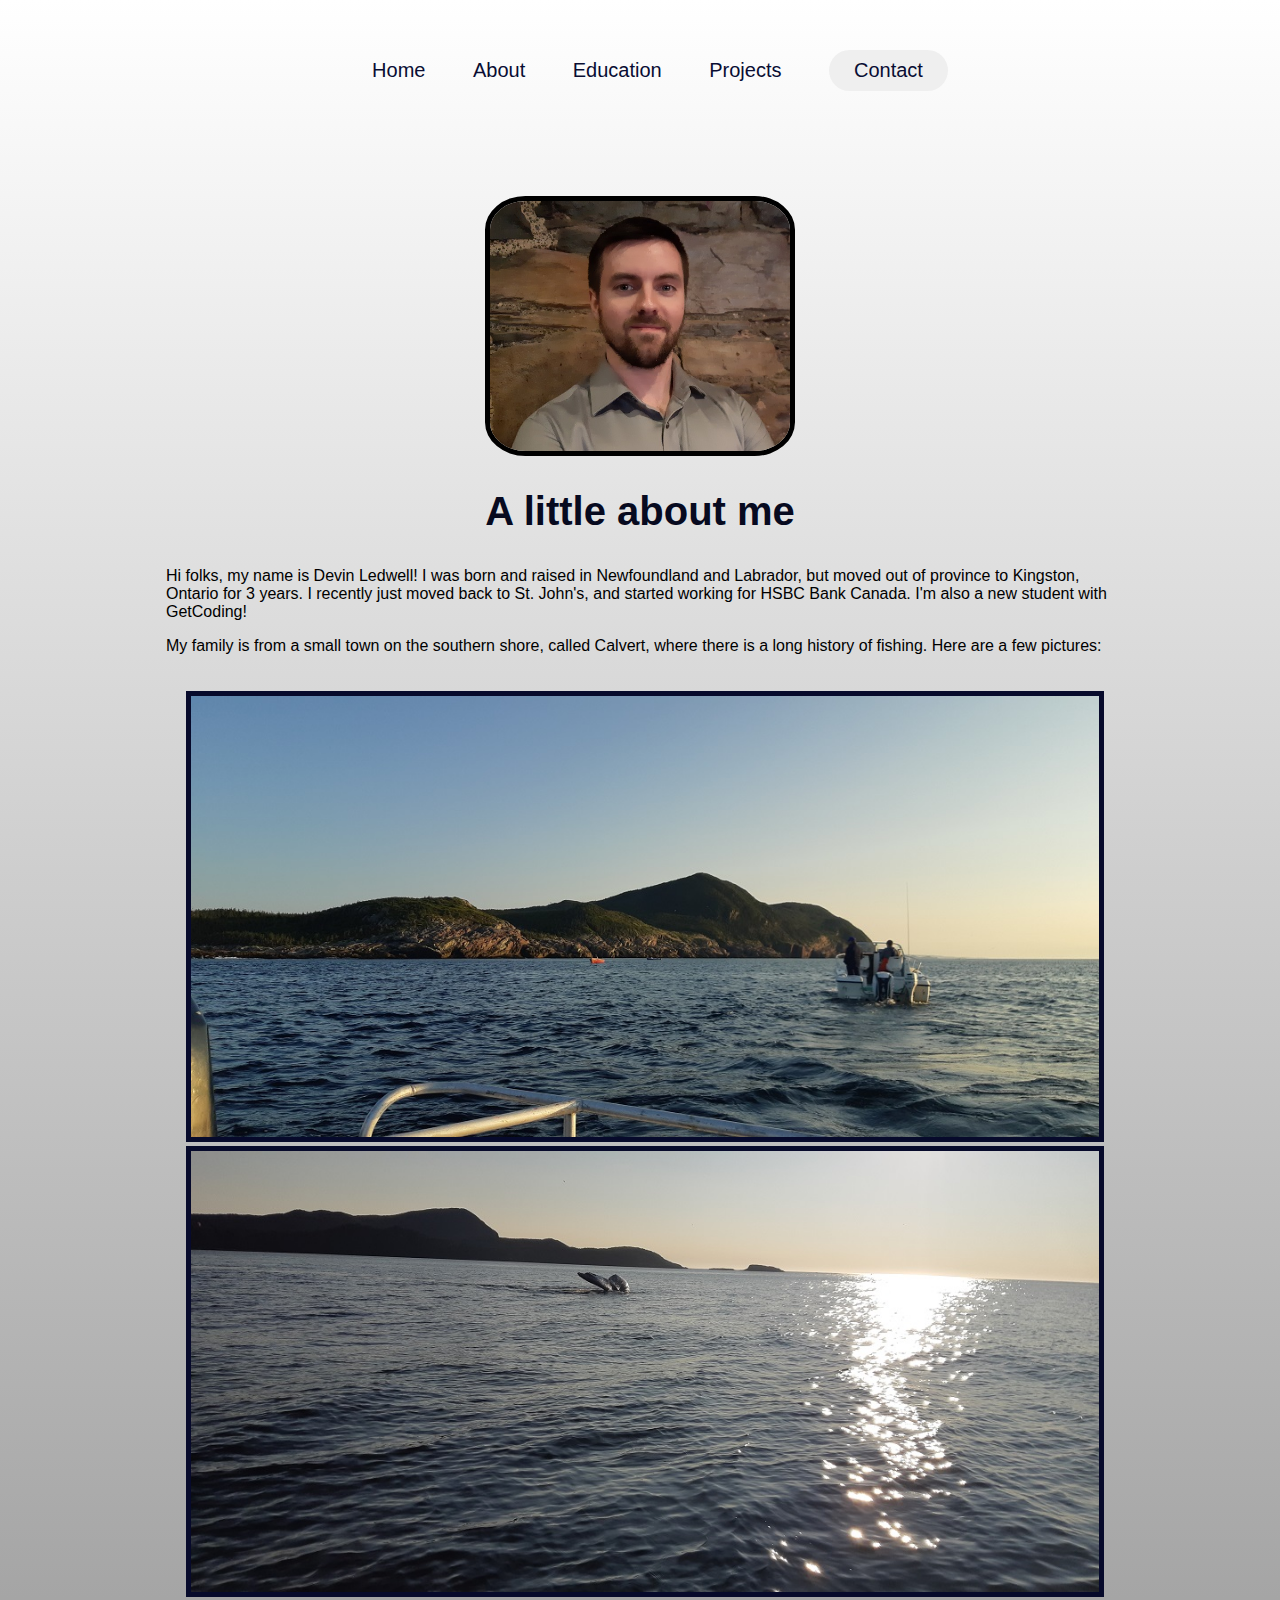
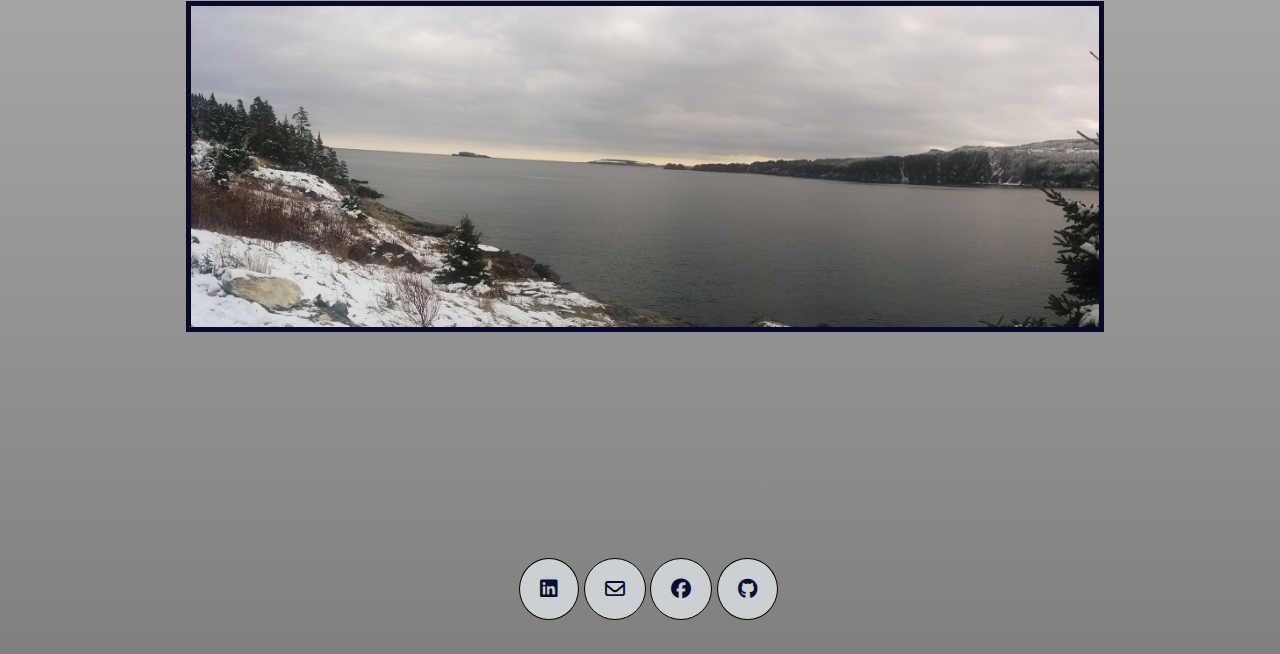
==== commit c5969cbf: "styling" ====
--- a/about.html
+++ b/about.html
@@ -3,7 +3,7 @@
     <meta charset="UTF-8">
     <meta http-equiv="X-UA-Compatible" content="IE=edge">
     <meta name="viewport" content="width=device-width, initial-scale=1.0">
-    <title>Document</title>
+    <title>Devin Ledwell's Website</title>
     <link rel="stylesheet" href="styles.css">
     <link rel="stylesheet" href="https://cdnjs.cloudflare.com/ajax/libs/font-awesome/6.2.0/css/all.min.css">
 </head>
--- a/styles.css
+++ b/styles.css
@@ -1,9 +1,10 @@
 @media only screen and (max-width: 768px) {
 :root {
-  --primary-color: rgba(13, 110, 139, 0.75);
+  --primary-color: rgba(0, 0, 0, 0.75);
   --overlay-color: rgba(24, 39, 51 , 0.85);
   --menu-speed: 0.75s;
 }
+
 
 * {
   margin: 0;
@@ -16,63 +17,19 @@
   line-height: 1.4;
 }
 
-.container {
-  max-width: 960px;
-  margin: auto;
-  overflow: hidden;
-  padding: 0 0rem;
-}
-
-.showcase {
-  background: var(--primary-color);
-  color: #fff;
-  height: 100vh;
-  position: relative;
-}
-
-.showcase:before {
-  content: '';
-  background: url('https://images.pexels.com/photos/533923/pexels-photo-533923.jpeg?auto=compress&cs=tinysrgb&dpr=2&h=750&w=1260') no-repeat center center/cover;
-  position: absolute;
-  top: 0;
-  left: 0;
-  width: 100%;
-  height: 100%;
-  z-index: -1;
-}
-
-.showcase .showcase-inner {
-  display: flex;
-  flex-direction: column;
-  align-items: center;
-  justify-content: center;
-  text-align: center;
-  height: 100%;
-}
-
-.showcase h1 {
-  font-size: 4rem;
-}
-
-.showcase p {
-  font-size: 1.3rem;
-}
-
-.btn {
-  display: inline-block;
+button {
+  margin-right: auto;
+  padding: 9px 25px;
   border: none;
-  background: var(--primary-color);
-  color: #fff;
-  padding: 0.75rem 1.5rem;
-  margin-top: 1rem;
-  transition: opacity 1s ease-in-out;
-  text-decoration: none;
-}
-
-.btn:hover {
-  opacity: 0.7;
-}
-
+  border-radius: 50px;
+  cursor: pointer;
+  color: #090d33;
+  transition: all 0.3s ease 0s;
+}
+button:hover{    
+  color: white;
+  background-color: rgba(0, 31, 169, 0.9)
+}
 /* MENU STYLES */
 .menu-wrap {
   position: fixed;
@@ -233,7 +190,7 @@
   display:flex; 
   flex-direction:column;
   min-height: 80vh;
-  min-width: auto;
+  min-width: 100%;
 }
 #img2 {  
   border: 5px solid rgb(0, 0, 0);
@@ -264,7 +221,7 @@
   text-align: center;
   margin-left: auto;
   margin-right: auto;
-  width: 25em;
+  width: 100%;
   height: 210px;
 }
 #Self{
@@ -301,7 +258,7 @@
   max-width: 300px;
 } 
 .Educ{
-  padding-top: 10px;
+  padding: 5%;
   text-align: center;
 }
 h1{
@@ -465,7 +422,7 @@
       text-align: center;
       margin-left: auto;
       margin-right: auto;
-      width: 25em;
+      width: 100%;
       height: 210px;
     }
     #Self{
@@ -485,17 +442,16 @@
       height: auto; 
       width: auto; 
       border: 5px solid rgb(7, 10, 43);
-      max-height: 1000px;
-      max-width: 1000px;
+      width: 100%;
     }
     #imgs5{
       position:relative;
       image-resolution: 100%;
       height: auto; 
-      width: auto; 
+      width: 100%; 
       border: 5px solid rgb(7, 10, 43);
+      max-width: 1000px;
       max-height: 1000px;
-      max-width: 1000px;
     }
     #img6 {  
       border: 7px solid rgb(0, 0, 0);
@@ -504,7 +460,7 @@
       max-width: 300px;
     } 
     .Educ{
-      padding-top: 5%;
+      padding: 5%;
       text-align: center;
     }
     h1{
